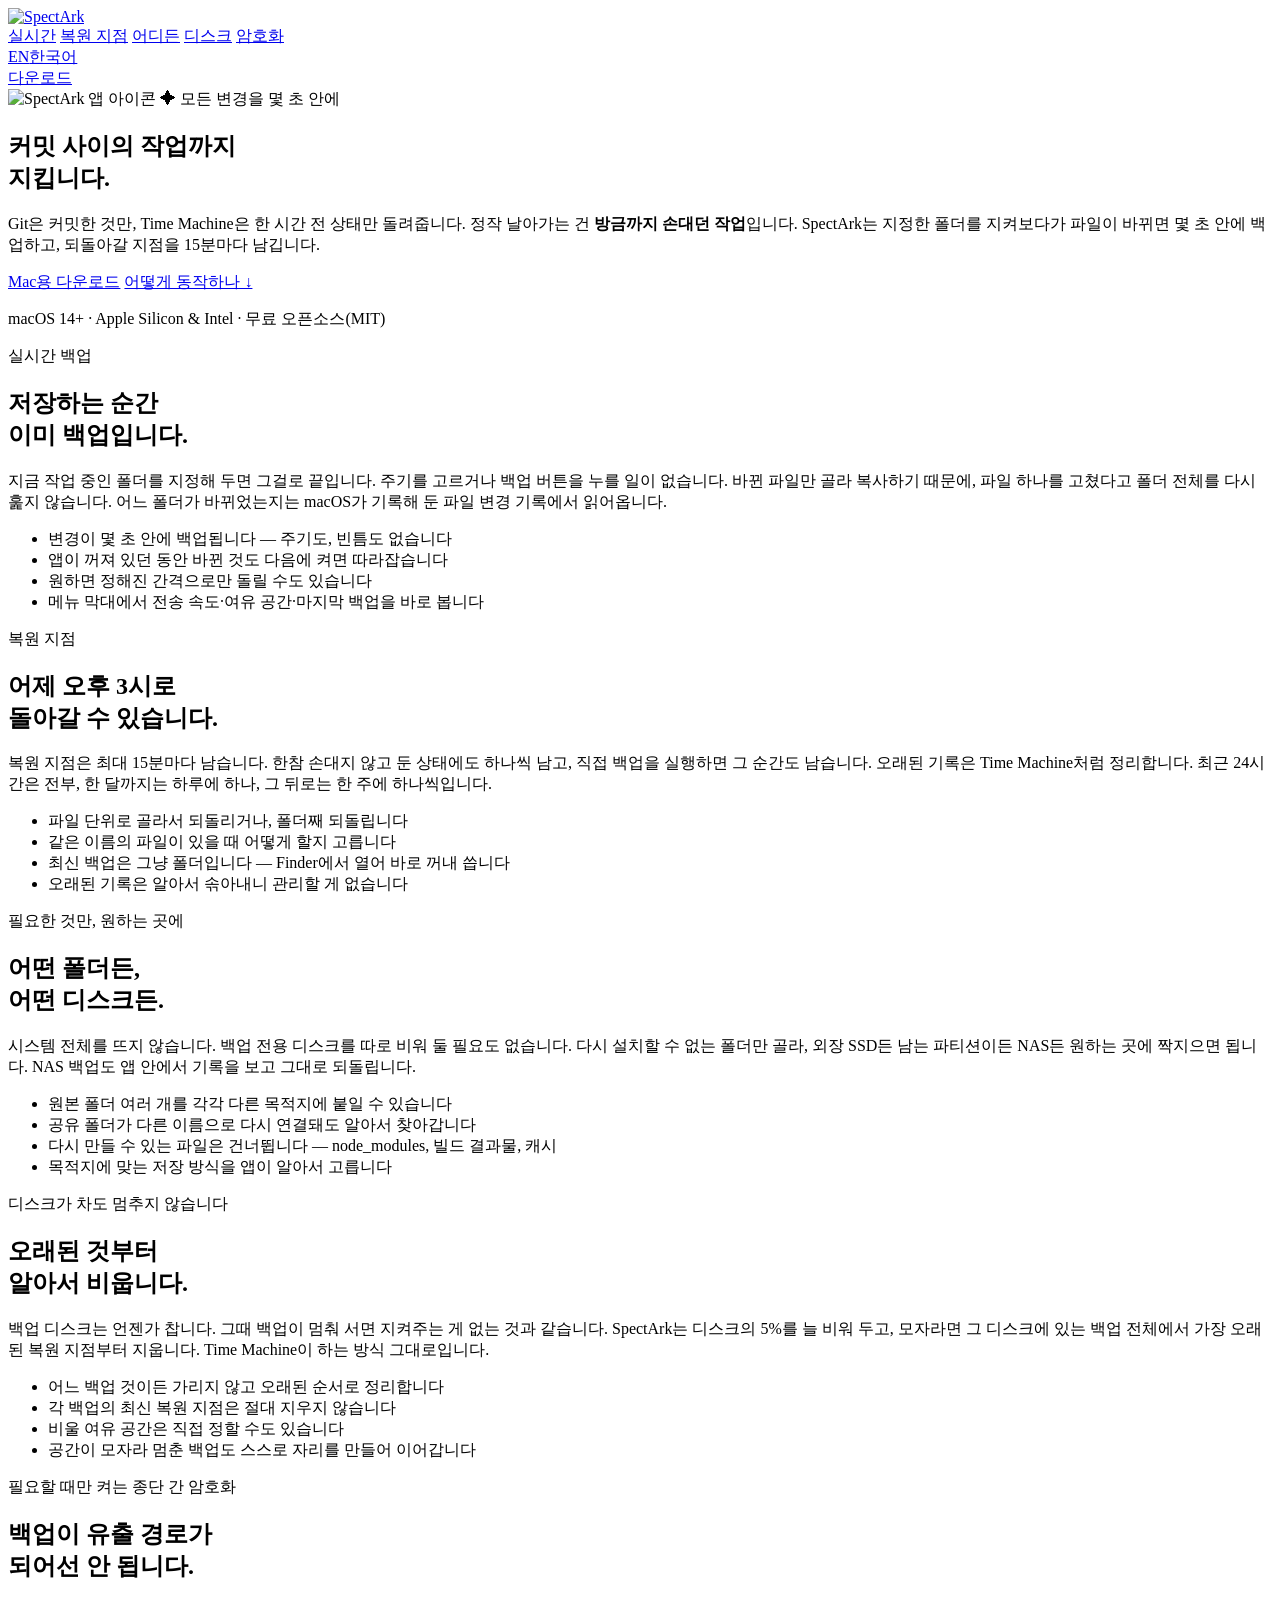
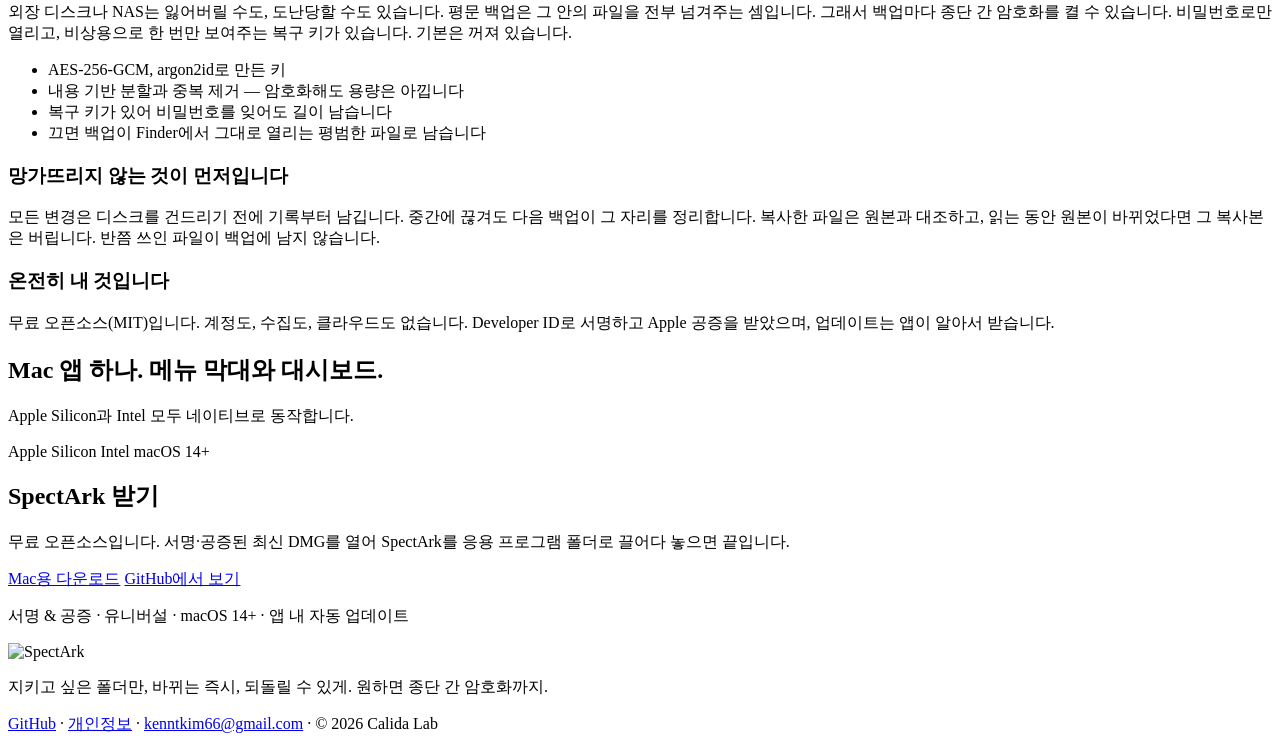
==== site/ko/index.html @ 6dc61a0e "Korean landing page (spectark.calidalab.ai/ko/) - site/ko/: a Korean page written for 1.2.0, not a t" ====
<!DOCTYPE html>
<!--
  @file        ko/index.html
  @description SpectArk Korean landing page (spectark.calidalab.ai/ko/). Written separately for 1.2.0,
               not a translation of the English page. Static page; shares the dark brand styles
               (blue + amber) in /styles.css.
  @author      Kennt Kim
  @company     Calida Lab
  @created     2026-09-25
  @lastUpdated 2026-11-26
-->
<html lang="ko">
<head>
  <meta charset="UTF-8" />
  <meta name="viewport" content="width=device-width, initial-scale=1" />
  <title>SpectArk — 커밋 사이의 작업까지 지킵니다</title>
  <meta name="description" content="지키고 싶은 폴더만 골라, 바뀌는 즉시 백업하는 macOS 앱. 모든 변경이 몇 초 안에 저장되고, Time Machine 방식 복원 지점이 최대 15분마다 남습니다. 외장 디스크든 NAS든, 원하면 종단 간 암호화까지. 무료 오픈소스." />
  <link rel="icon" type="image/png" href="/assets/icon.png" />
  <link rel="apple-touch-icon" href="/apple-touch-icon.png" />

  <link rel="canonical" href="https://spectark.calidalab.ai/ko/" />
  <link rel="alternate" hreflang="en" href="https://spectark.calidalab.ai/" />
  <link rel="alternate" hreflang="ko" href="https://spectark.calidalab.ai/ko/" />
  <link rel="alternate" hreflang="x-default" href="https://spectark.calidalab.ai/" />

  <!-- Open Graph / social -->
  <meta property="og:type" content="website" />
  <meta property="og:title" content="SpectArk — 커밋 사이의 작업까지 지킵니다" />
  <meta property="og:description" content="지키고 싶은 폴더만 골라, 바뀌는 즉시 백업하는 macOS 앱. 외장 디스크든 NAS든, 원하면 종단 간 암호화까지. 무료 오픈소스." />
  <meta property="og:image" content="https://spectark.calidalab.ai/assets/icon.png" />
  <meta property="og:url" content="https://spectark.calidalab.ai/ko/" />
  <meta property="og:locale" content="ko_KR" />
  <meta name="theme-color" content="#0c111b" />

  <link rel="preconnect" href="https://fonts.googleapis.com" />
  <link rel="preconnect" href="https://fonts.gstatic.com" crossorigin />
  <link href="https://fonts.googleapis.com/css2?family=Bricolage+Grotesque:opsz,wght@12..96,600;12..96,800&family=Inter:wght@400;500;600&display=swap" rel="stylesheet" />
  <link rel="stylesheet" href="/styles.css?v=2" />
</head>
<body>

  <!-- NAV -->
  <header class="nav">
    <a class="nav__brand" href="#top" aria-label="SpectArk">
      <img src="/assets/lockup-white.png" srcset="/assets/lockup-white.png 1x, /assets/lockup-white@2x.png 2x" alt="SpectArk" height="28" />
    </a>
    <nav class="nav__links">
      <a href="#realtime">실시간</a>
      <a href="#versions">복원 지점</a>
      <a href="#anywhere">어디든</a>
      <a href="#space">디스크</a>
      <a href="#encryption">암호화</a>
    </nav>
    <div class="nav__lang"><a href="/">EN</a><a href="/ko/" class="is-active">한국어</a></div>
    <a class="btn btn--small" href="#download">다운로드</a>
  </header>

  <!-- HERO -->
  <main id="top">
    <section class="hero">
      <img class="hero__icon" src="/assets/icon.png" alt="SpectArk 앱 아이콘" width="128" height="128" />
      <span class="badge"><span class="badge__spark">✦</span> 모든 변경을 몇 초 안에</span>
      <h1 class="hero__title">커밋 사이의 작업까지<br /><span class="amber">지킵니다</span>.</h1>
      <p class="hero__sub">
        Git은 커밋한 것만, Time Machine은 한 시간 전 상태만 돌려줍니다. 정작 날아가는 건
        <strong>방금까지 손대던 작업</strong>입니다. SpectArk는 지정한 폴더를 지켜보다가 파일이
        바뀌면 몇 초 안에 백업하고, 되돌아갈 지점을 15분마다 남깁니다.
      </p>
      <div class="hero__cta">
        <a class="btn btn--primary" href="https://github.com/kennss/SpectArk/releases/latest" target="_blank" rel="noopener">Mac용 다운로드</a>
        <a class="btn btn--ghost" href="#realtime">어떻게 동작하나 ↓</a>
      </div>
      <p class="hero__note">macOS 14+ · Apple Silicon &amp; Intel · 무료 오픈소스(MIT)</p>
    </section>

    <!-- HERO SCREENSHOT -->
    <section class="hero-shot" aria-label="Mac에서 실행 중인 SpectArk">
      <div class="frame frame--wide">
        <img src="/assets/screenshots/home-mac.png" alt="SpectArk 대시보드 — 백업 하나의 복원 지점 기록과 목적지 여유 공간"
             onerror="this.closest('.hero-shot').remove()" />
      </div>
    </section>

    <!-- FEATURE: REALTIME -->
    <section id="realtime" class="feature">
      <div class="feature__text">
        <p class="kicker kicker--blue">실시간 백업</p>
        <h2>저장하는 순간<br />이미 백업입니다.</h2>
        <p>
          지금 작업 중인 폴더를 지정해 두면 그걸로 끝입니다. 주기를 고르거나 백업 버튼을 누를 일이
          없습니다. 바뀐 파일만 골라 복사하기 때문에, 파일 하나를 고쳤다고 폴더 전체를 다시 훑지
          않습니다. 어느 폴더가 바뀌었는지는 macOS가 기록해 둔 파일 변경 기록에서 읽어옵니다.
        </p>
        <ul class="checks">
          <li>변경이 몇 초 안에 백업됩니다 — 주기도, 빈틈도 없습니다</li>
          <li>앱이 꺼져 있던 동안 바뀐 것도 다음에 켜면 따라잡습니다</li>
          <li>원하면 정해진 간격으로만 돌릴 수도 있습니다</li>
          <li>메뉴 막대에서 전송 속도·여유 공간·마지막 백업을 바로 봅니다</li>
        </ul>
      </div>
      <figure class="feature__art art--blue">
        <img src="/assets/screenshots/realtime.png" alt="SpectArk 메뉴 막대 — 백업별 마지막 실행 시각과 목적지 여유 공간"
             onerror="this.closest('.feature__art').classList.add('feature__art--empty'); this.remove()" />
      </figure>
    </section>

    <!-- FEATURE: RESTORE POINTS -->
    <section id="versions" class="feature feature--reverse">
      <div class="feature__text">
        <p class="kicker kicker--amber">복원 지점</p>
        <h2>어제 오후 3시로<br />돌아갈 수 있습니다.</h2>
        <p>
          복원 지점은 최대 15분마다 남습니다. 한참 손대지 않고 둔 상태에도 하나씩 남고,
          직접 백업을 실행하면 그 순간도 남습니다. 오래된 기록은 Time Machine처럼 정리합니다.
          최근 24시간은 전부, 한 달까지는 하루에 하나, 그 뒤로는 한 주에 하나씩입니다.
        </p>
        <ul class="checks">
          <li>파일 단위로 골라서 되돌리거나, 폴더째 되돌립니다</li>
          <li>같은 이름의 파일이 있을 때 어떻게 할지 고릅니다</li>
          <li>최신 백업은 그냥 폴더입니다 — Finder에서 열어 바로 꺼내 씁니다</li>
          <li>오래된 기록은 알아서 솎아내니 관리할 게 없습니다</li>
        </ul>
      </div>
      <figure class="feature__art art--amber">
        <img src="/assets/screenshots/versions.png" alt="복원 지점 기록 — 시각별로 남은 백업 목록"
             onerror="this.closest('.feature__art').classList.add('feature__art--empty'); this.remove()" />
      </figure>
    </section>

    <!-- FEATURE: ANY SOURCE → ANY DESTINATION -->
    <section id="anywhere" class="feature">
      <div class="feature__text">
        <p class="kicker kicker--blue">필요한 것만, 원하는 곳에</p>
        <h2>어떤 폴더든,<br />어떤 디스크든.</h2>
        <p>
          시스템 전체를 뜨지 않습니다. 백업 전용 디스크를 따로 비워 둘 필요도 없습니다.
          다시 설치할 수 없는 폴더만 골라, 외장 SSD든 남는 파티션이든 NAS든 원하는 곳에
          짝지으면 됩니다. NAS 백업도 앱 안에서 기록을 보고 그대로 되돌립니다.
        </p>
        <ul class="checks">
          <li>원본 폴더 여러 개를 각각 다른 목적지에 붙일 수 있습니다</li>
          <li>공유 폴더가 다른 이름으로 다시 연결돼도 알아서 찾아갑니다</li>
          <li>다시 만들 수 있는 파일은 건너뜁니다 — node_modules, 빌드 결과물, 캐시</li>
          <li>목적지에 맞는 저장 방식을 앱이 알아서 고릅니다</li>
        </ul>
      </div>
      <figure class="feature__art art--learn">
        <img src="/assets/screenshots/anywhere.png" alt="원본 폴더와 목적지를 짝짓는 화면"
             onerror="this.closest('.feature__art').classList.add('feature__art--empty'); this.remove()" />
      </figure>
    </section>

    <!-- FEATURE: DISK SPACE -->
    <section id="space" class="feature feature--reverse">
      <div class="feature__text">
        <p class="kicker kicker--amber">디스크가 차도 멈추지 않습니다</p>
        <h2>오래된 것부터<br />알아서 비웁니다.</h2>
        <p>
          백업 디스크는 언젠가 찹니다. 그때 백업이 멈춰 서면 지켜주는 게 없는 것과 같습니다.
          SpectArk는 디스크의 5%를 늘 비워 두고, 모자라면 그 디스크에 있는 백업 전체에서
          가장 오래된 복원 지점부터 지웁니다. Time Machine이 하는 방식 그대로입니다.
        </p>
        <ul class="checks">
          <li>어느 백업 것이든 가리지 않고 오래된 순서로 정리합니다</li>
          <li>각 백업의 최신 복원 지점은 절대 지우지 않습니다</li>
          <li>비울 여유 공간은 직접 정할 수도 있습니다</li>
          <li>공간이 모자라 멈춘 백업도 스스로 자리를 만들어 이어갑니다</li>
        </ul>
      </div>
      <figure class="feature__art art--sources feature__art--empty"></figure>
    </section>

    <!-- FEATURE: ENCRYPTION -->
    <section id="encryption" class="feature">
      <div class="feature__text">
        <p class="kicker kicker--blue">필요할 때만 켜는 종단 간 암호화</p>
        <h2>백업이 유출 경로가<br />되어선 안 됩니다.</h2>
        <p>
          외장 디스크나 NAS는 잃어버릴 수도, 도난당할 수도 있습니다. 평문 백업은 그 안의 파일을
          전부 넘겨주는 셈입니다. 그래서 백업마다 종단 간 암호화를 켤 수 있습니다. 비밀번호로만
          열리고, 비상용으로 한 번만 보여주는 복구 키가 있습니다. 기본은 꺼져 있습니다.
        </p>
        <ul class="checks">
          <li>AES-256-GCM, argon2id로 만든 키</li>
          <li>내용 기반 분할과 중복 제거 — 암호화해도 용량은 아낍니다</li>
          <li>복구 키가 있어 비밀번호를 잊어도 길이 남습니다</li>
          <li>끄면 백업이 Finder에서 그대로 열리는 평범한 파일로 남습니다</li>
        </ul>
      </div>
      <figure class="feature__art art--amber">
        <img src="/assets/screenshots/encryption.png" alt="백업에 종단 간 암호화를 켜는 화면"
             onerror="this.closest('.feature__art').classList.add('feature__art--empty'); this.remove()" />
      </figure>
    </section>

    <!-- SMALL FEATURE GRID -->
    <section class="grid">
      <div class="grid__item">
        <h3>망가뜨리지 않는 것이 먼저입니다</h3>
        <p>모든 변경은 디스크를 건드리기 전에 기록부터 남깁니다. 중간에 끊겨도 다음 백업이 그 자리를 정리합니다. 복사한 파일은 원본과 대조하고, 읽는 동안 원본이 바뀌었다면 그 복사본은 버립니다. 반쯤 쓰인 파일이 백업에 남지 않습니다.</p>
      </div>
      <div class="grid__item">
        <h3>온전히 내 것입니다</h3>
        <p>무료 오픈소스(MIT)입니다. 계정도, 수집도, 클라우드도 없습니다. Developer ID로 서명하고 Apple 공증을 받았으며, 업데이트는 앱이 알아서 받습니다.</p>
      </div>
    </section>

    <!-- PLATFORM -->
    <section class="platforms">
      <h2>Mac 앱 하나. 메뉴 막대와 대시보드.</h2>
      <p class="platforms__sub">Apple Silicon과 Intel 모두 네이티브로 동작합니다.</p>
      <div class="platforms__row">
        <span class="chip">Apple Silicon</span>
        <span class="chip">Intel</span>
        <span class="chip">macOS 14+</span>
      </div>
    </section>

    <!-- DOWNLOAD -->
    <section id="download" class="download">
      <h2>SpectArk 받기</h2>
      <p>무료 오픈소스입니다. 서명·공증된 최신 DMG를 열어 SpectArk를 응용 프로그램 폴더로 끌어다 놓으면 끝입니다.</p>
      <div class="download__btns">
        <a class="btn btn--primary" href="https://github.com/kennss/SpectArk/releases/latest" target="_blank" rel="noopener">Mac용 다운로드</a>
        <a class="btn btn--ghost" href="https://github.com/kennss/SpectArk/blob/main/README.ko.md" target="_blank" rel="noopener">GitHub에서 보기</a>
      </div>
      <p class="download__note">서명 &amp; 공증 · 유니버설 · macOS 14+ · 앱 내 자동 업데이트</p>
    </section>
  </main>

  <!-- FOOTER -->
  <footer class="footer">
    <img src="/assets/wordmark-white.png" srcset="/assets/wordmark-white.png 1x, /assets/wordmark-white@2x.png 2x" alt="SpectArk" height="22" class="footer__mark" />
    <p class="footer__desc">지키고 싶은 폴더만, 바뀌는 즉시, 되돌릴 수 있게. 원하면 종단 간 암호화까지.</p>
    <p class="footer__meta">
      <a href="https://github.com/kennss/SpectArk" target="_blank" rel="noopener">GitHub</a>
      <span>·</span>
      <a href="/privacy/">개인정보</a>
      <span>·</span>
      <a href="mailto:kenntkim66@gmail.com">kenntkim66@gmail.com</a>
      <span>·</span>
      <span>© 2026 Calida Lab</span>
    </p>
  </footer>

</body>
</html>
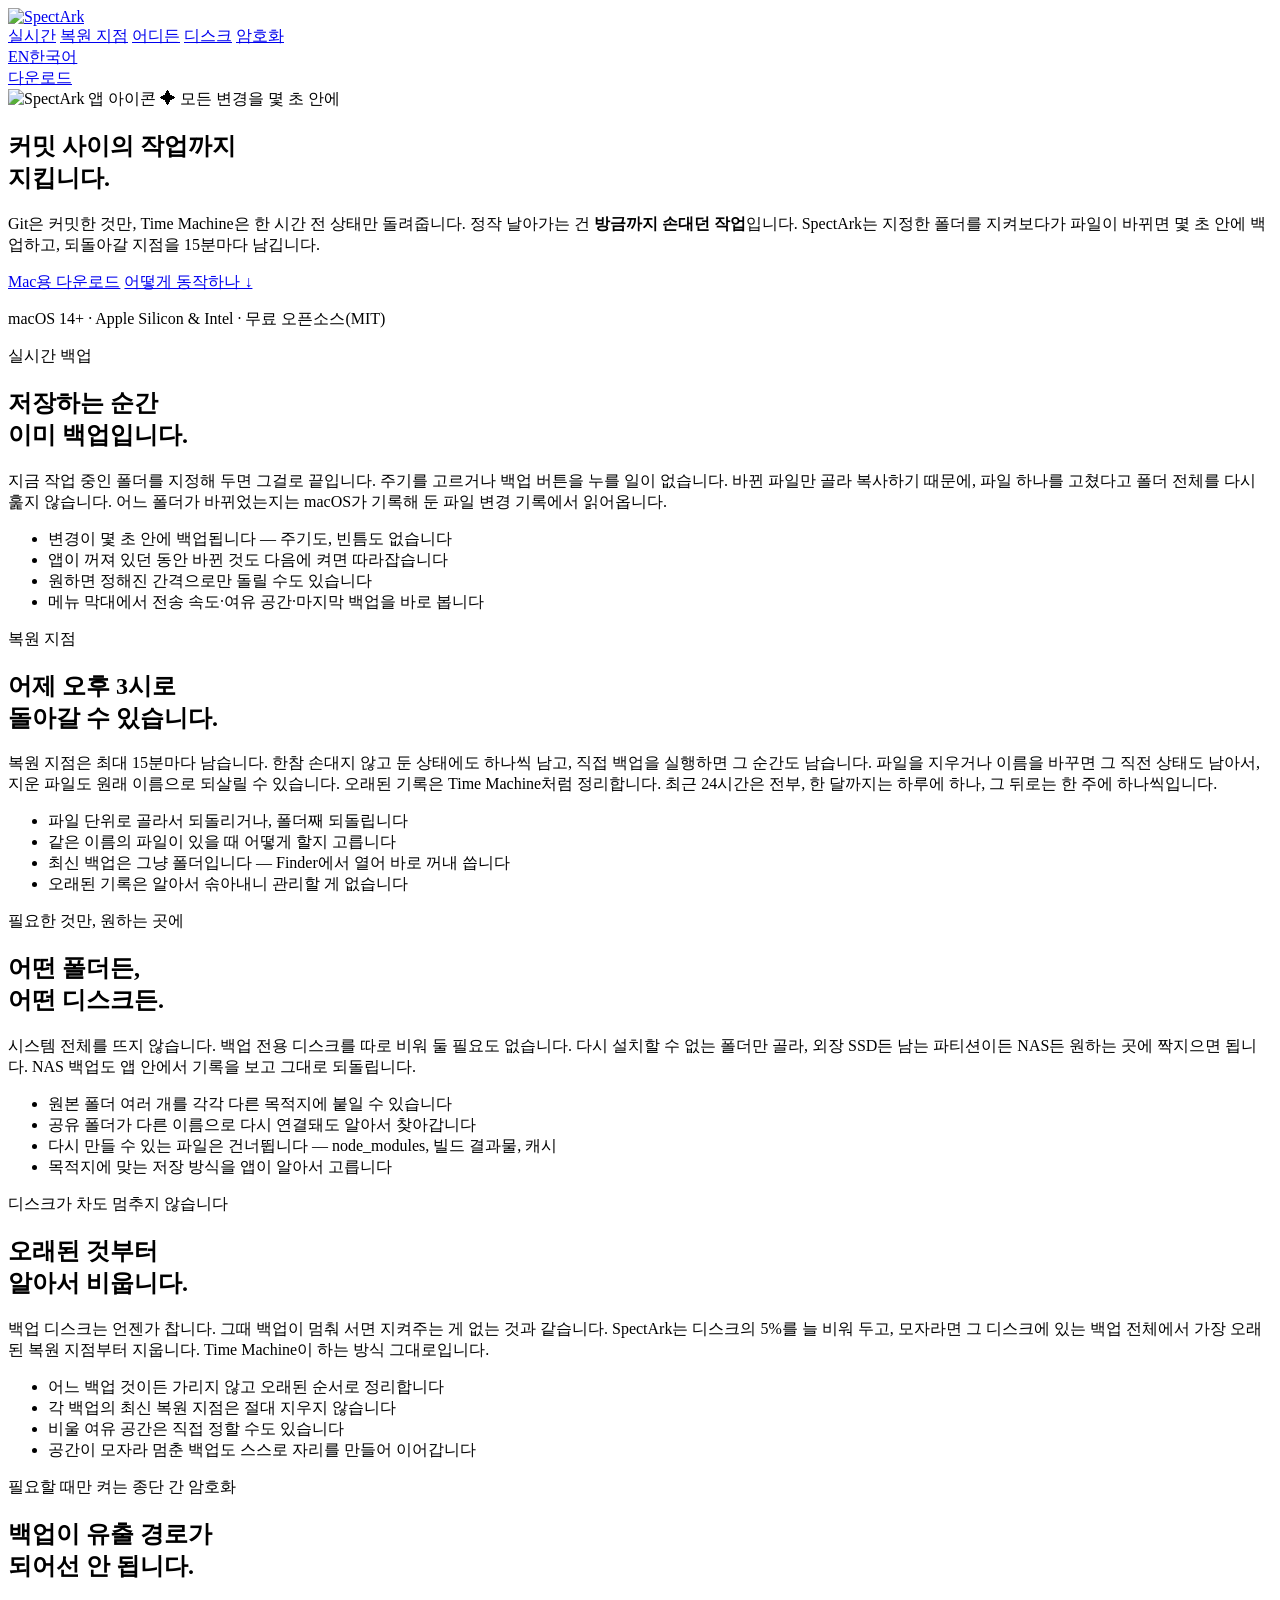
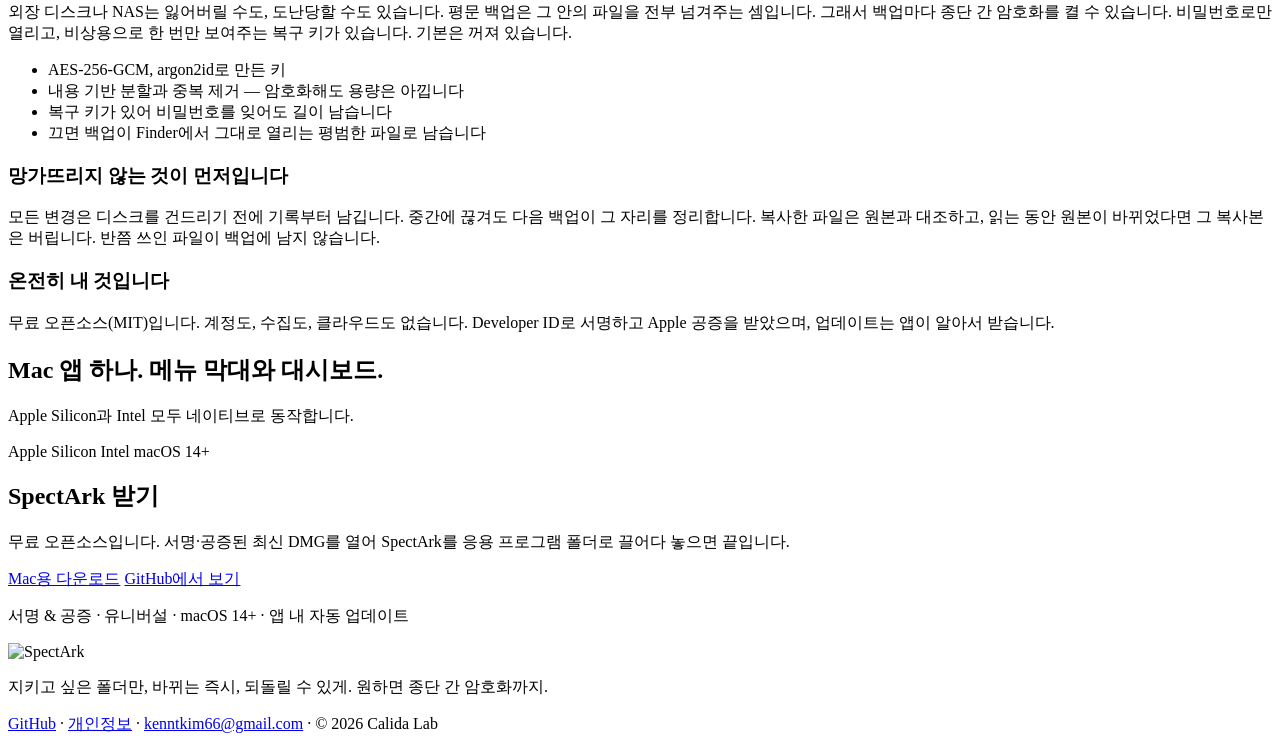
==== commit a081040f: "Site: English page follows the 1.2.x engine; restore points keep the state before a removed file The" ====
--- a/site/ko/index.html
+++ b/site/ko/index.html
@@ -111,8 +111,10 @@
         <h2>어제 오후 3시로<br />돌아갈 수 있습니다.</h2>
         <p>
           복원 지점은 최대 15분마다 남습니다. 한참 손대지 않고 둔 상태에도 하나씩 남고,
-          직접 백업을 실행하면 그 순간도 남습니다. 오래된 기록은 Time Machine처럼 정리합니다.
-          최근 24시간은 전부, 한 달까지는 하루에 하나, 그 뒤로는 한 주에 하나씩입니다.
+          직접 백업을 실행하면 그 순간도 남습니다. 파일을 지우거나 이름을 바꾸면
+          그 직전 상태도 남아서, 지운 파일도 원래 이름으로 되살릴 수 있습니다.
+          오래된 기록은 Time Machine처럼 정리합니다. 최근 24시간은 전부, 한 달까지는
+          하루에 하나, 그 뒤로는 한 주에 하나씩입니다.
         </p>
         <ul class="checks">
           <li>파일 단위로 골라서 되돌리거나, 폴더째 되돌립니다</li>
